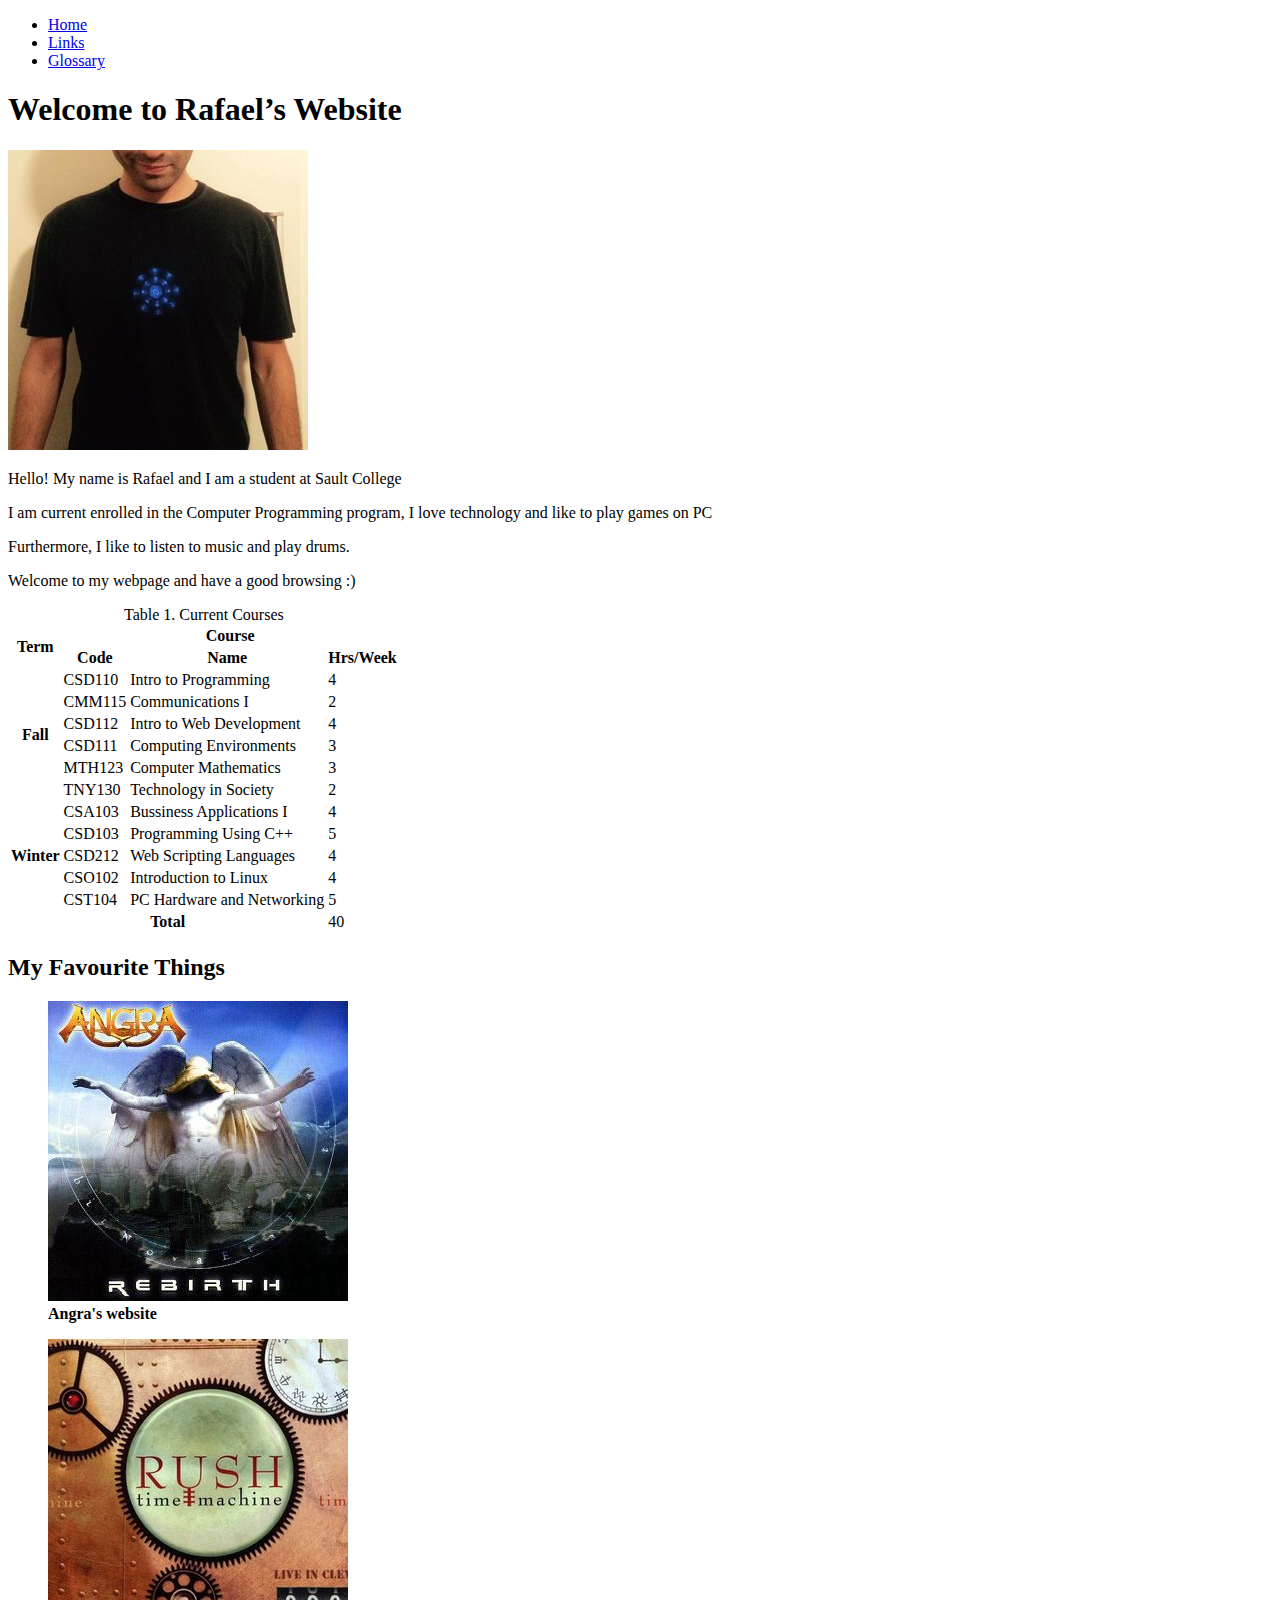
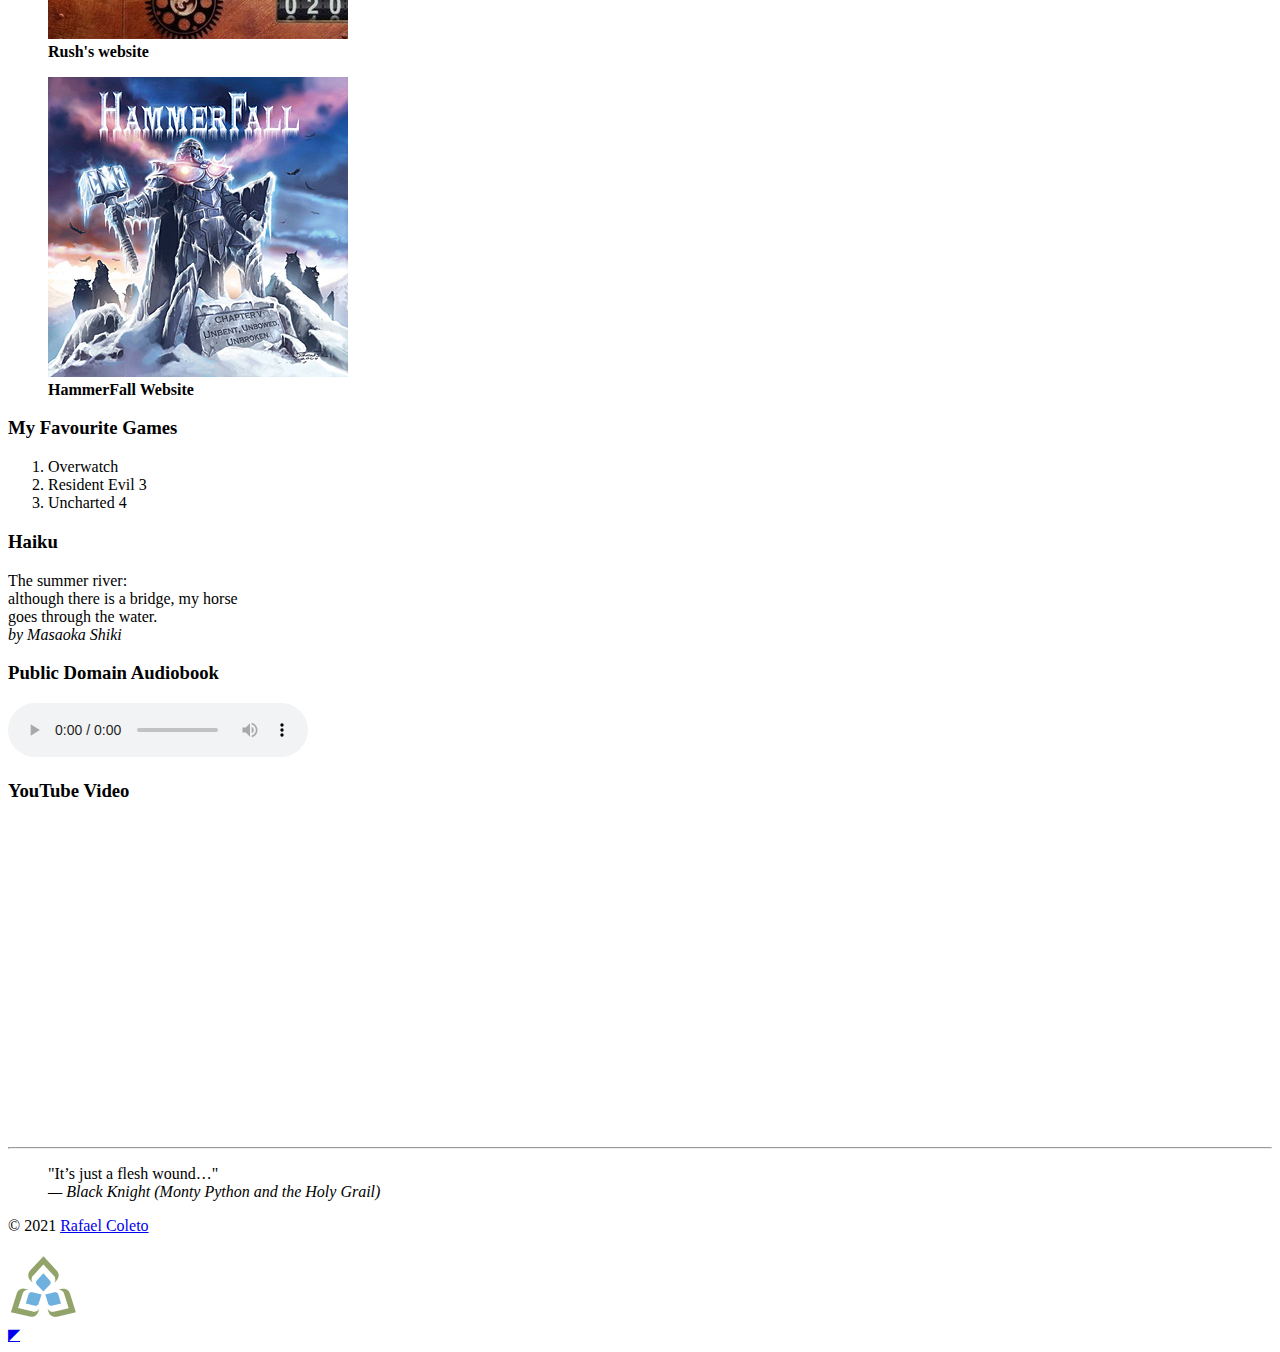
==== index.html @ 56a466df "Lab 4 notes" ====
<!DOCTYPE html>
<html lang="en">
  <head>
    <meta charset="UTF-8" />
    <meta http-equiv="X-UA-Compatible" content="IE=edge" />
    <meta name="viewport" content="width=device-width, initial-scale=1.0" />
    <meta name="author" content="Rafael Coleto" />
    <meta
      name="description"
      content="This is my website, where you can know more about me and the things that I like."
    />
    <!-- Favicon lines -->
    <link
      rel="apple-touch-icon"
      sizes="180x180"
      href="/Favicon/apple-touch-icon.png"
    />
    <link
      rel="icon"
      type="image/png"
      sizes="32x32"
      href="/Favicon/favicon-32x32.png"
    />
    <link
      rel="icon"
      type="image/png"
      sizes="16x16"
      href="/Favicon/favicon-16x16.png"
    />
    <link rel="manifest" href="/Favicon/site.webmanifest" />
    <link
      rel="mask-icon"
      href="/Favicon/safari-pinned-tab.svg"
      color="#5bbad5"
    />
    <meta name="msapplication-TileColor" content="#da532c" />
    <meta name="theme-color" content="#ffffff" />
    <!-- End of Favicon lines -->
    <title>CSD112 - Rafael Coleto</title>
    <!-- Great work! -->
  </head>
  <body>
    <div class="width-wrap">
      <header id="top">
        <nav>
          <ul>
            <li><a href="index.html">Home</a></li>
            <li><a href="links.html">Links</a></li>
            <li><a href="glossary.html">Glossary</a></li>
          </ul>
        </nav>
      </header>
      <main>
        <h1>Welcome to Rafael’s Website</h1>
        <a href="images/Me.jpg">
          <img
            src="images/me_300x300.jpg"
            alt="My profile photo thumbnail"
            sizes="(max-width: 500px) 150px, 300px"
            srcset="images/me_150x150.jpg 150w, images/me_300x300.jpg 300w"
          />
        </a>
        <p>Hello! My name is Rafael and I am a student at Sault College</p>
        <p>
          I am current enrolled in the Computer Programming program, I love
          technology and like to play games on PC
        </p>
        <p>Furthermore, I like to listen to music and play drums.</p>
        <p>Welcome to my webpage and have a good browsing :)</p>

        <table>
          <caption>
            Table 1. Current Courses
          </caption>
          <thead>
            <tr>
              <th rowspan="2" scope="col">Term</th>
              <th colspan="3" scope="colgroup">Course</th>
            </tr>
            <tr>
              <th scope="col">Code</th>
              <th scope="col">Name</th>
              <th scope="col">Hrs/Week</th>
            </tr>
          </thead>
          <tbody>
            <!-- Fall Term -->
            <tr>
              <th rowspan="6" scope="rowgroup">Fall</th>
              <td>CSD110</td>
              <td>Intro to Programming</td>
              <td>4</td>
            </tr>
            <tr>
              <td>CMM115</td>
              <td>Communications I</td>
              <td>2</td>
            </tr>
            <tr>
              <td>CSD112</td>
              <td>Intro to Web Development</td>
              <td>4</td>
            </tr>

            <tr>
              <td>CSD111</td>
              <td>Computing Environments</td>
              <td>3</td>
            </tr>
            <tr>
              <td>MTH123</td>
              <td>Computer Mathematics</td>
              <td>3</td>
            </tr>
            <tr>
              <td>TNY130</td>
              <td>Technology in Society</td>
              <td>2</td>
            </tr>

            <!-- Winter Term -->
            <tr>
              <th rowspan="5" scope="rowgroup">Winter</th>
              <td>CSA103</td>
              <td>Bussiness Applications I</td>
              <td>4</td>
            </tr>
            <tr>
              <td>CSD103</td>
              <td>Programming Using C++</td>
              <td>5</td>
            </tr>
            <tr>
              <td>CSD212</td>
              <td>Web Scripting Languages</td>
              <td>4</td>
            </tr>

            <tr>
              <td>CSO102</td>
              <td>Introduction to Linux</td>
              <td>4</td>
            </tr>
            <tr>
              <td>CST104</td>
              <td>PC Hardware and Networking</td>
              <td>5</td>
            </tr>
          </tbody>
          <tfoot>
            <tr>
              <th colspan="3" scope="row">Total</th>
              <td>40</td>
            </tr>
          </tfoot>
        </table>

        <h2>My Favourite Things</h2>
        <figure>
          <a href="http://www.angra.net/">
            <img src="images/logo.jpg" alt="Angra's website" />
          </a>
          <figcaption><strong>Angra's website</strong></figcaption>
        </figure>
        <figure>
          <a href="https://www.rush.com/">
            <img src="images/logoRush.jpg" alt="Rush's website" />
          </a>
          <figcaption><strong>Rush's website</strong></figcaption>
        </figure>
        <figure>
          <a href="https://www.hammerfall.net/">
            <img src="images/hammer.jpg" alt="HammerFall Website" />
          </a>
          <figcaption><strong>HammerFall Website</strong></figcaption>
        </figure>

        <h3>My Favourite Games</h3>
        <ol>
          <li>Overwatch</li>
          <li>Resident Evil 3</li>
          <li>Uncharted 4</li>
        </ol>
        <h3>Haiku</h3>
        <p>
          The summer river:<br />
          although there is a bridge, my horse <br />
          goes through the water.<br />
          <cite>by <span class="author">Masaoka Shiki</span></cite>
        </p>
        <h3>Public Domain Audiobook</h3>
        <audio controls>
          <source
          src=http://www.archive.org/download/mlaw010_2109_librivox/mlaw010_10_various_128kb.mp3>
          <a
            href="https://ia801403.us.archive.org/19/items/mlaw010_2109_librivox/mlaw010_10_various_128kb.mp3"
            >Download Audiobook</a
          >
        </audio>
        <h3>YouTube Video</h3>
        <iframe
          width="560"
          height="315"
          src="https://www.youtube.com/embed/HeQX2HjkcNo"
          title="YouTube video player"
          frameborder="0"
          allow="accelerometer; autoplay; clipboard-write; encrypted-media; gyroscope; picture-in-picture"
          allowfullscreen
        ></iframe>
      </main>
      <footer>
        <hr />
        <blockquote
          cite="https://inews.co.uk/light-relief/jokes/funniest-monty-python-quotes-136980"
        >
          "It’s just a flesh wound…" <br />
          <cite>
            &mdash; <span class="author">Black Knight</span> (Monty Python and
            the Holy Grail)</cite
          >
        </blockquote>
        <p>
          &copy; 2021
          <a
            href="mailto:20005704@saultcollege.ca?subject=Message%20from%20CSD112%20Website"
          >
            Rafael Coleto</a
          >
        </p>
        <picture>
          <source type="image/svg+xml" srcset="images/sc-logo.svg" />
          <img
            src="images/sc-logo.png"
            alt="Sault College logo"
            width="70"
            srcset="
              images/sc-logo.png,
              images/sc-logo@1.5x.png 1.5x,
              images/sc-logo@2x.png   2x
            "
          />
        </picture>
      </footer>

      <a href="#top" title="Back to top">◤</a>
    </div>
    <!-- Found me! -->
  </body>
</html>
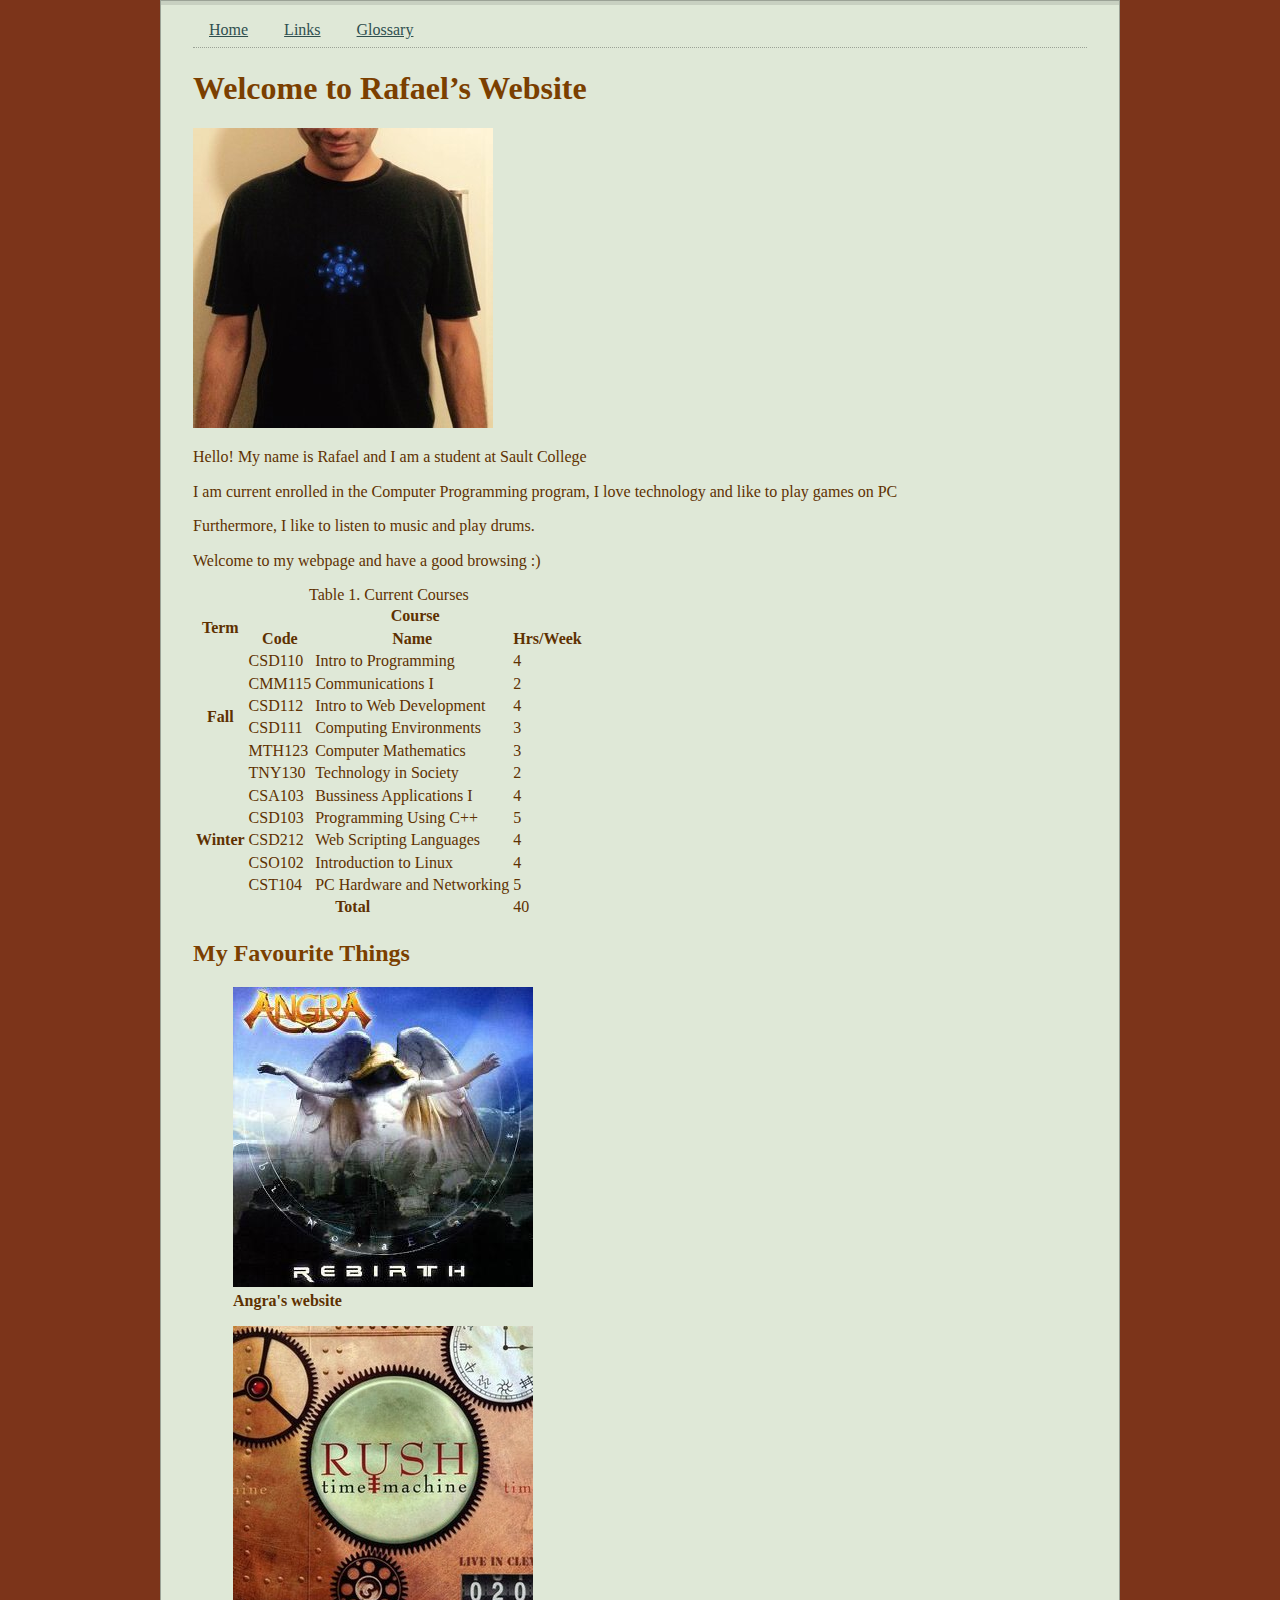
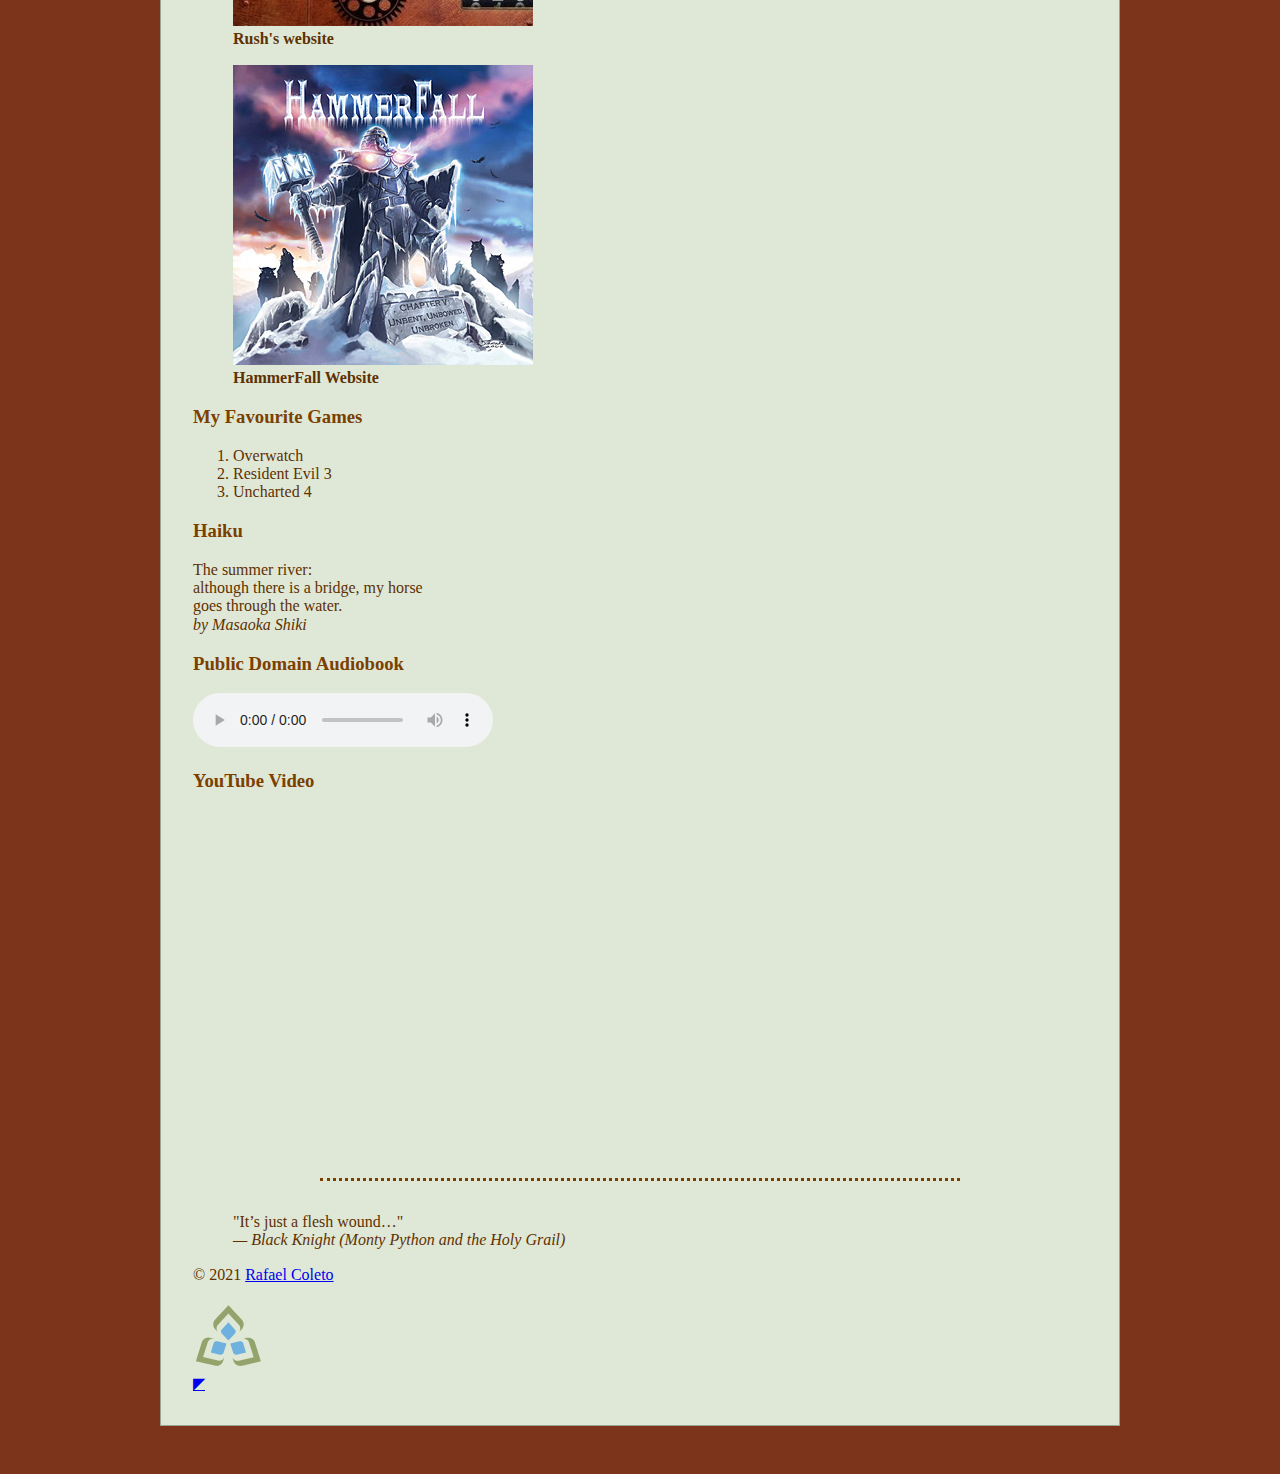
==== commit 8da06513: "Header layout Complete" ====
--- a/index.html
+++ b/index.html
@@ -9,6 +9,10 @@
       name="description"
       content="This is my website, where you can know more about me and the things that I like."
     />
+    <!-- Stylesheets -->
+    <link rel="stylesheet" href="/styles/normalize.css" />
+    <link rel="stylesheet" href="/styles/main.css" />
+
     <!-- Favicon lines -->
     <link
       rel="apple-touch-icon"
--- a/styles/main.css
+++ b/styles/main.css
@@ -0,0 +1,88 @@
+html {
+  box-sizing: border-box;
+}
+*,
+*::before,
+*::after {
+  box-sizing: inherit;
+}
+
+.width-wrap {
+  max-width: 960px;
+  margin-left: auto;
+  margin-right: auto;
+  padding-left: 2em;
+  padding-right: 2em;
+  padding-bottom: 2em;
+  border-width: 1px;
+  border-top-width: none;
+  border-style: solid;
+  border-color: rgba(000, 000, 000, 0.3);
+  margin-bottom: 3em;
+  background-color: #dfe8d7;
+}
+
+footer hr {
+  width: 50vw;
+  max-width: 890px;
+  min-width: 300px;
+  margin-top: 3em;
+  margin-bottom: 2em;
+  border: none;
+  border-bottom: 3px dotted #7b3f00;
+}
+
+dl dt::after {
+  content: ":";
+}
+
+body {
+  background-color: #7c341a;
+  color: #5e3101;
+}
+
+h1,
+h2,
+h3 {
+  color: #7b3f00;
+}
+
+main a {
+  color: #1e5128;
+}
+
+header nav a {
+  color: darkslategrey;
+  border-top: 4px solid #ff7b3f00;
+  display: inline-block;
+  padding-top: 1em;
+  padding-bottom: 0.5em;
+  margin: -4px 1em 0 1em;
+}
+
+header nav a:hover {
+  border-top-color: #7b3f00;
+}
+
+::selection {
+  background-color: lightgreen;
+}
+
+header {
+  border-top: 4px solid rgba(000, 000, 000, 0.1);
+  margin: 0 -2em;
+}
+
+header nav {
+  border-bottom: 1px dotted rgba(000, 000, 000, 0.3);
+  margin: 0 2em;
+}
+
+header nav ul {
+  margin: 0;
+  padding: 0;
+}
+
+header li {
+  display: inline;
+}
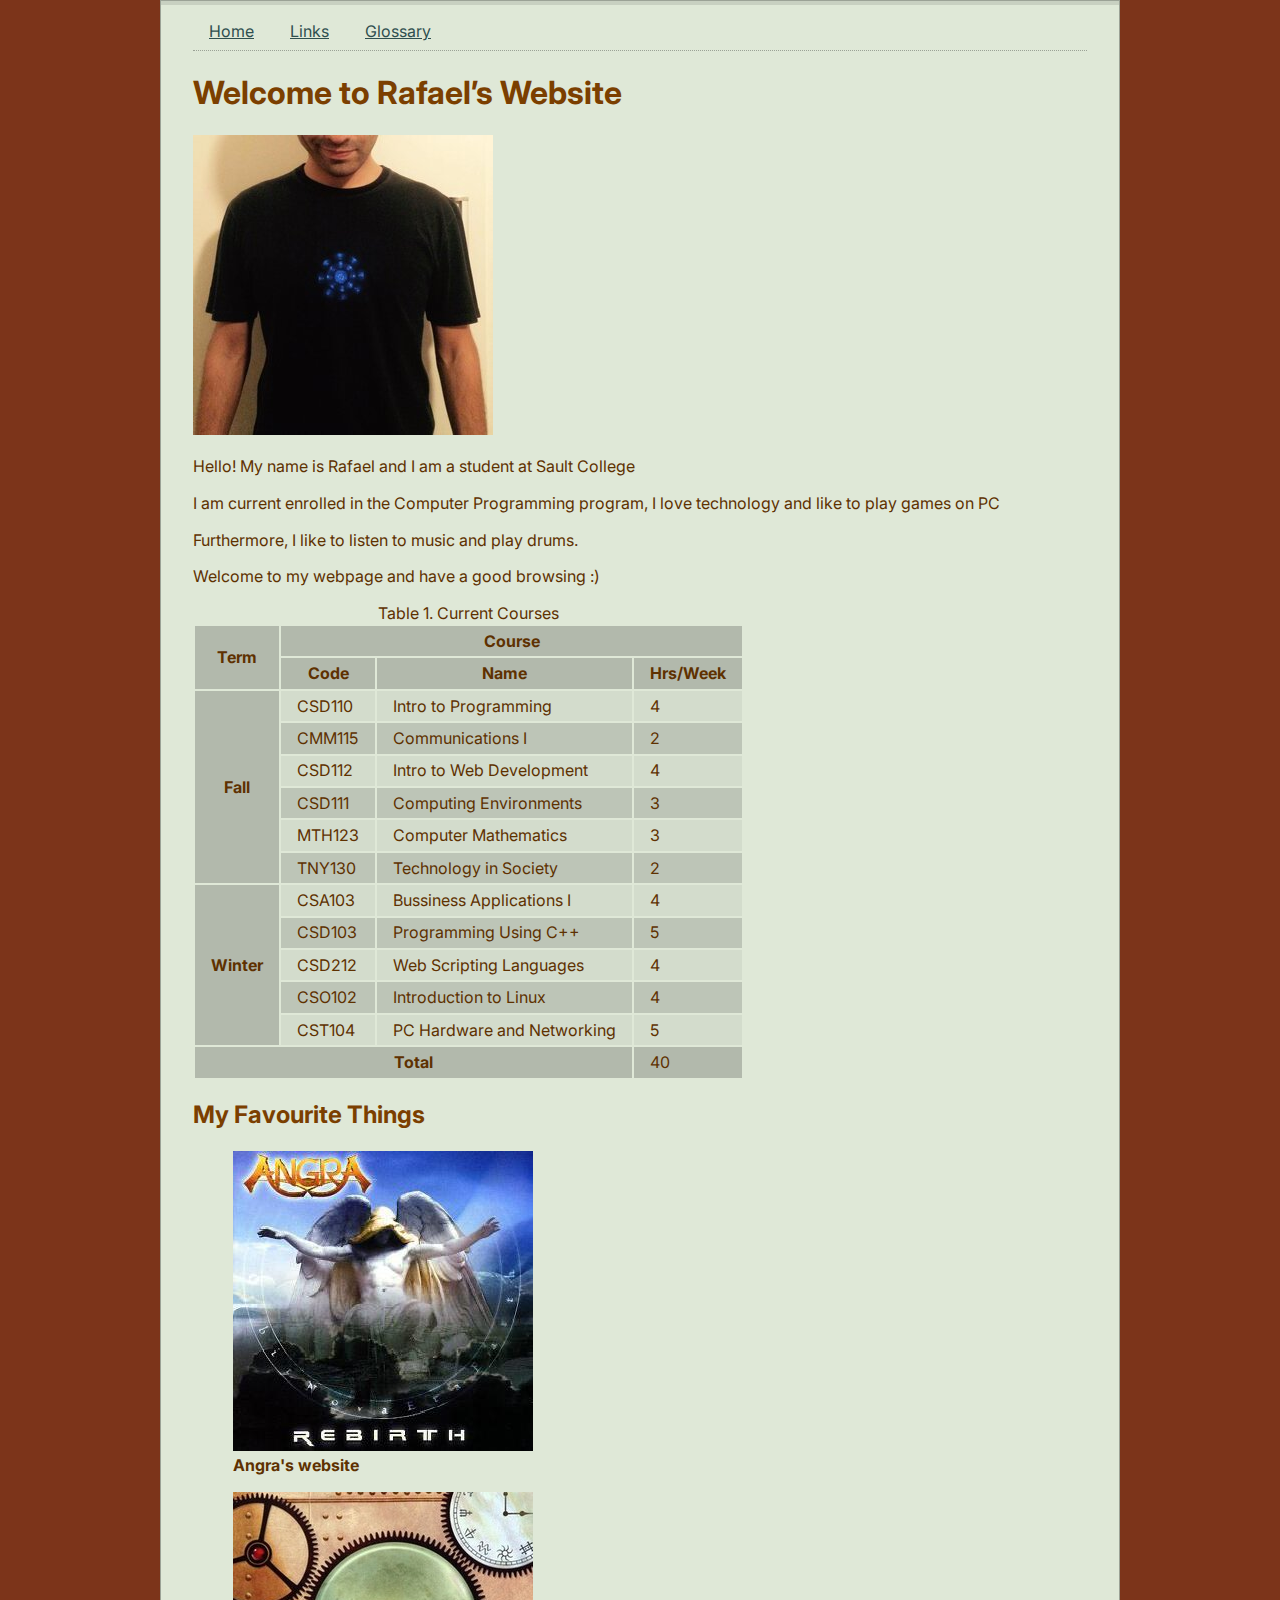
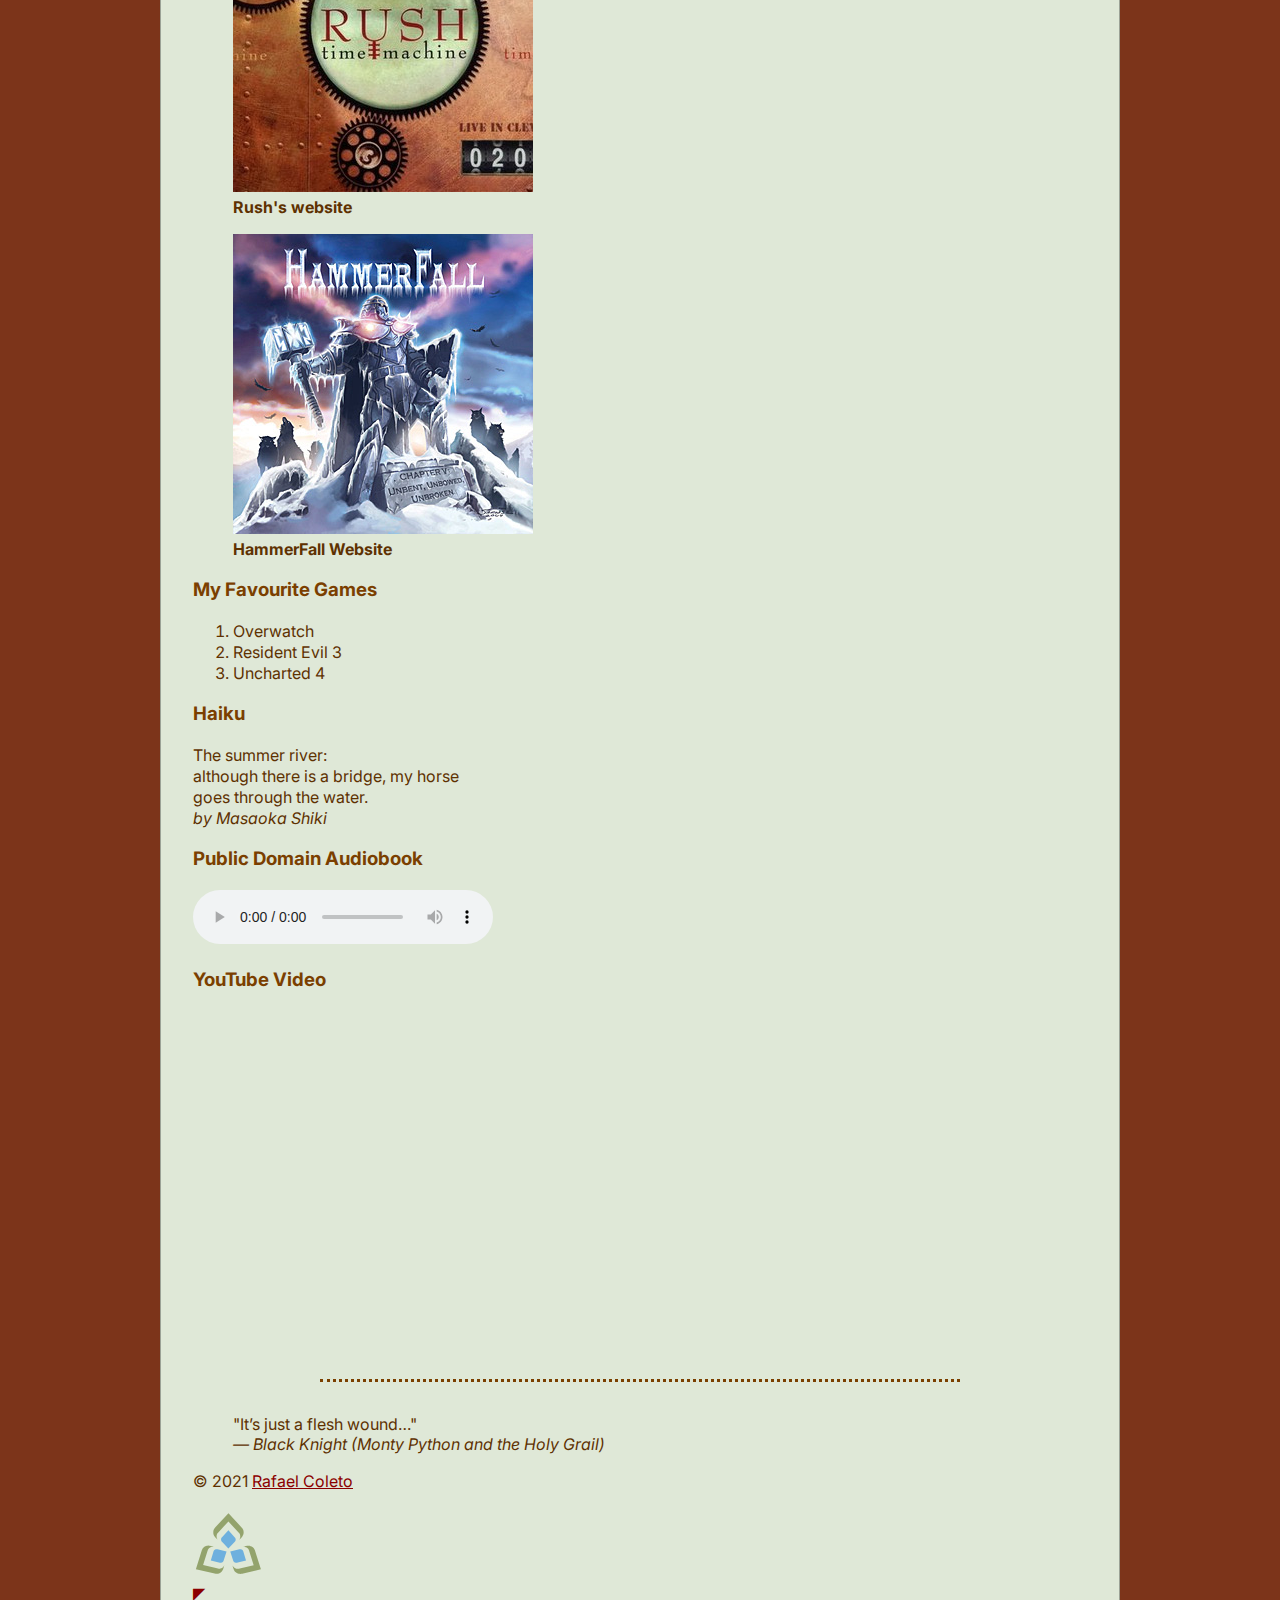
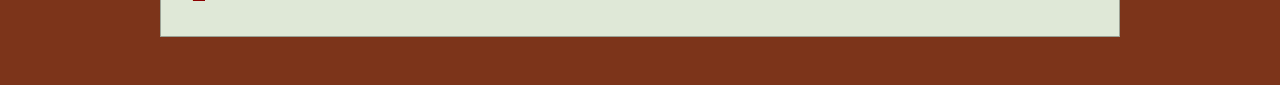
==== commit 62647496: "Included font source in the html fiiles." ====
--- a/index.html
+++ b/index.html
@@ -12,6 +12,14 @@
     <!-- Stylesheets -->
     <link rel="stylesheet" href="/styles/normalize.css" />
     <link rel="stylesheet" href="/styles/main.css" />
+
+    <!-- Font sources -->
+    <link rel="preconnect" href="https://fonts.googleapis.com" />
+    <link rel="preconnect" href="https://fonts.gstatic.com" crossorigin />
+    <link
+      href="https://fonts.googleapis.com/css2?family=Inter:wght@400;700&display=swap"
+      rel="stylesheet"
+    />
 
     <!-- Favicon lines -->
     <link
--- a/styles/main.css
+++ b/styles/main.css
@@ -39,16 +39,24 @@
 body {
   background-color: #7c341a;
   color: #5e3101;
+  font-family: 'Inter', sans-serif;
+  font-weight: 400;
+  line-height: 1.3;
 }
 
 h1,
 h2,
-h3 {
+h3,
+h4,
+h5,
+h6 {
   color: #7b3f00;
+  font-family: 'Inter', sans-serif;
+  font-weight: 700;
 }
 
-main a {
-  color: #1e5128;
+a {
+  color: darkred;
 }
 
 header nav a {
@@ -65,7 +73,7 @@
 }
 
 ::selection {
-  background-color: lightgreen;
+  background-color: lightyellow;
 }
 
 header {
@@ -86,3 +94,45 @@
 header li {
   display: inline;
 }
+
+/* Table Styling */
+
+td,
+th {
+  padding: 0.3em 1em;
+}
+/* Lab 05 Feedback - Select the cells (td) in head and foot and select every th  */
+thead td,
+tfoot td,
+th {
+  background-color: rgba(000, 000, 000, 0.2);
+}
+
+td {
+  background-color: rgba(000, 000, 000, 0.05);
+}
+
+tbody tr:nth-child(even) td {
+  background-color: rgba(000, 000, 000, 0.15);
+}
+
+/* Form Styling */
+
+label {
+  display: block;
+}
+
+fieldset label {
+  display: inline;
+}
+
+*[type="submit"] {
+  border: none;
+  padding: 1em 3em;
+  background-color: #7c341a;
+  color: #dfe8d7;
+}
+
+input:invalid {
+  background-color: rgba(255, 000, 000, 0.1);
+}
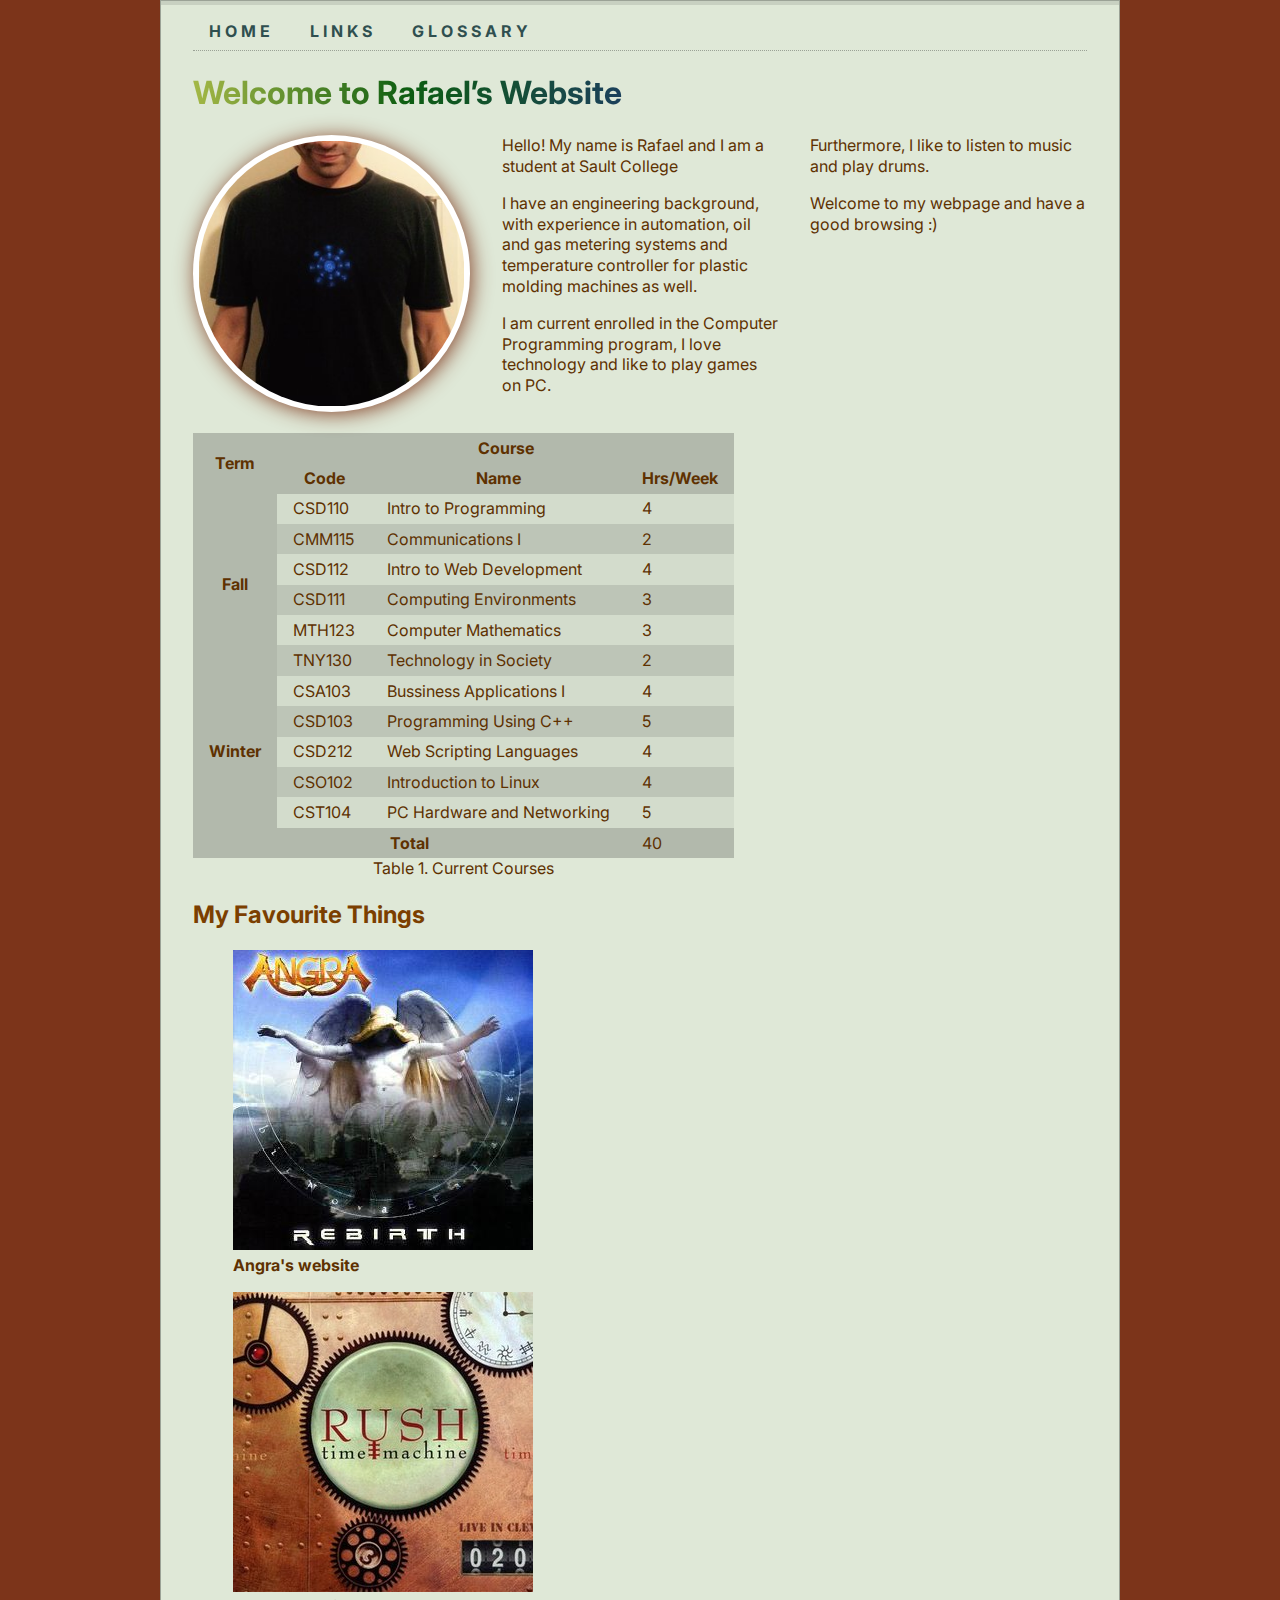
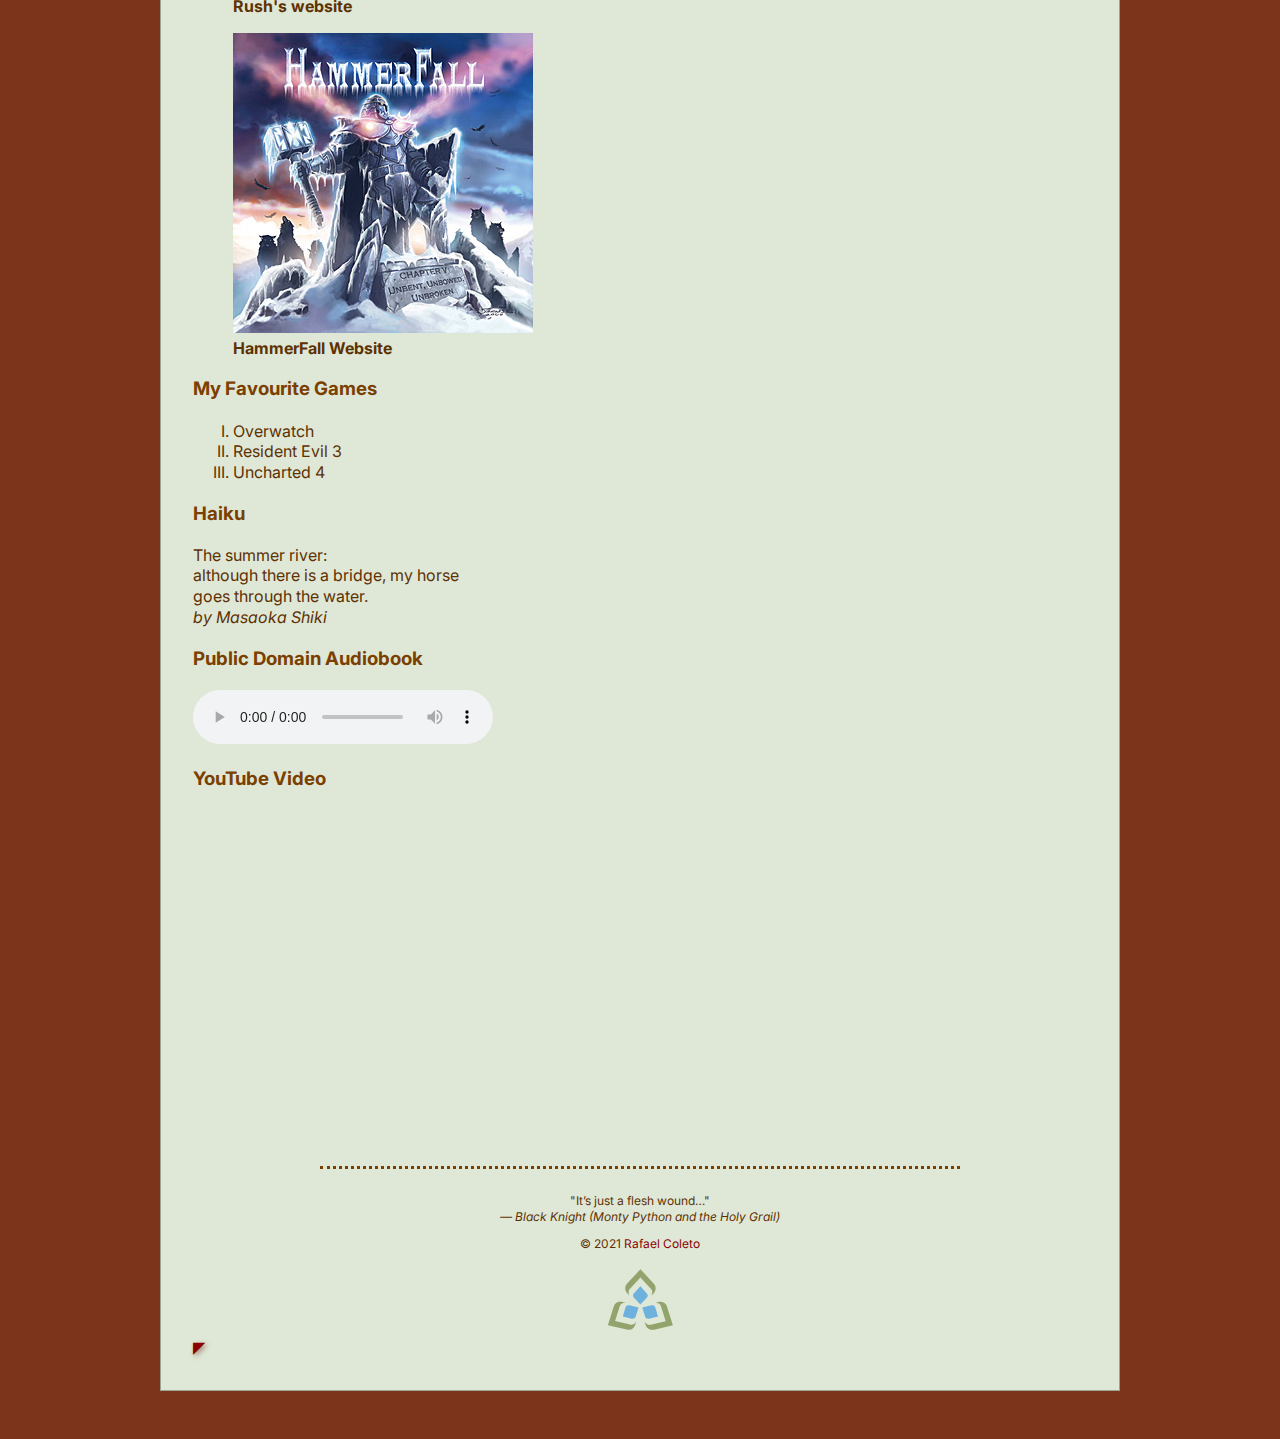
==== commit 863cd4d3: "Lab 6 _ part 5 completed" ====
--- a/index.html
+++ b/index.html
@@ -64,108 +64,115 @@
       </header>
       <main>
         <h1>Welcome to Rafael’s Website</h1>
-        <a href="images/Me.jpg">
-          <img
-            src="images/me_300x300.jpg"
-            alt="My profile photo thumbnail"
-            sizes="(max-width: 500px) 150px, 300px"
-            srcset="images/me_150x150.jpg 150w, images/me_300x300.jpg 300w"
-          />
-        </a>
-        <p>Hello! My name is Rafael and I am a student at Sault College</p>
-        <p>
-          I am current enrolled in the Computer Programming program, I love
-          technology and like to play games on PC
-        </p>
-        <p>Furthermore, I like to listen to music and play drums.</p>
-        <p>Welcome to my webpage and have a good browsing :)</p>
-
-        <table>
-          <caption>
-            Table 1. Current Courses
-          </caption>
-          <thead>
-            <tr>
-              <th rowspan="2" scope="col">Term</th>
-              <th colspan="3" scope="colgroup">Course</th>
-            </tr>
-            <tr>
-              <th scope="col">Code</th>
-              <th scope="col">Name</th>
-              <th scope="col">Hrs/Week</th>
-            </tr>
-          </thead>
-          <tbody>
-            <!-- Fall Term -->
-            <tr>
-              <th rowspan="6" scope="rowgroup">Fall</th>
-              <td>CSD110</td>
-              <td>Intro to Programming</td>
-              <td>4</td>
-            </tr>
-            <tr>
-              <td>CMM115</td>
-              <td>Communications I</td>
-              <td>2</td>
-            </tr>
-            <tr>
-              <td>CSD112</td>
-              <td>Intro to Web Development</td>
-              <td>4</td>
-            </tr>
-
-            <tr>
-              <td>CSD111</td>
-              <td>Computing Environments</td>
-              <td>3</td>
-            </tr>
-            <tr>
-              <td>MTH123</td>
-              <td>Computer Mathematics</td>
-              <td>3</td>
-            </tr>
-            <tr>
-              <td>TNY130</td>
-              <td>Technology in Society</td>
-              <td>2</td>
-            </tr>
-
-            <!-- Winter Term -->
-            <tr>
-              <th rowspan="5" scope="rowgroup">Winter</th>
-              <td>CSA103</td>
-              <td>Bussiness Applications I</td>
-              <td>4</td>
-            </tr>
-            <tr>
-              <td>CSD103</td>
-              <td>Programming Using C++</td>
-              <td>5</td>
-            </tr>
-            <tr>
-              <td>CSD212</td>
-              <td>Web Scripting Languages</td>
-              <td>4</td>
-            </tr>
-
-            <tr>
-              <td>CSO102</td>
-              <td>Introduction to Linux</td>
-              <td>4</td>
-            </tr>
-            <tr>
-              <td>CST104</td>
-              <td>PC Hardware and Networking</td>
-              <td>5</td>
-            </tr>
-          </tbody>
-          <tfoot>
-            <tr>
-              <th colspan="3" scope="row">Total</th>
-              <td>40</td>
-            </tr>
-          </tfoot>
-        </table>
+        <div class="bio">
+          <a href="images/Me.jpg">
+            <img
+              src="images/me_300x300.jpg"
+              alt="My profile photo thumbnail"
+              sizes="(max-width: 500px) 150px, 300px"
+              srcset="images/me_150x150.jpg 150w, images/me_300x300.jpg 300w"
+            />
+          </a>
+          <p>Hello! My name is Rafael and I am a student at Sault College</p>
+          <p>
+            I have an engineering background, with experience in automation, oil
+            and gas metering systems and temperature controller for plastic
+            molding machines as well.
+          </p>
+          <p>
+            I am current enrolled in the Computer Programming program, I love
+            technology and like to play games on PC.
+          </p>
+          <p>Furthermore, I like to listen to music and play drums.</p>
+          <p>Welcome to my webpage and have a good browsing :)</p>
+
+          <table>
+            <caption>
+              Table 1. Current Courses
+            </caption>
+            <thead>
+              <tr>
+                <th rowspan="2" scope="col">Term</th>
+                <th colspan="3" scope="colgroup">Course</th>
+              </tr>
+              <tr>
+                <th scope="col">Code</th>
+                <th scope="col">Name</th>
+                <th scope="col">Hrs/Week</th>
+              </tr>
+            </thead>
+            <tbody>
+              <!-- Fall Term -->
+              <tr>
+                <th rowspan="6" scope="rowgroup">Fall</th>
+                <td>CSD110</td>
+                <td>Intro to Programming</td>
+                <td>4</td>
+              </tr>
+              <tr>
+                <td>CMM115</td>
+                <td>Communications I</td>
+                <td>2</td>
+              </tr>
+              <tr>
+                <td>CSD112</td>
+                <td>Intro to Web Development</td>
+                <td>4</td>
+              </tr>
+
+              <tr>
+                <td>CSD111</td>
+                <td>Computing Environments</td>
+                <td>3</td>
+              </tr>
+              <tr>
+                <td>MTH123</td>
+                <td>Computer Mathematics</td>
+                <td>3</td>
+              </tr>
+              <tr>
+                <td>TNY130</td>
+                <td>Technology in Society</td>
+                <td>2</td>
+              </tr>
+
+              <!-- Winter Term -->
+              <tr>
+                <th rowspan="5" scope="rowgroup">Winter</th>
+                <td>CSA103</td>
+                <td>Bussiness Applications I</td>
+                <td>4</td>
+              </tr>
+              <tr>
+                <td>CSD103</td>
+                <td>Programming Using C++</td>
+                <td>5</td>
+              </tr>
+              <tr>
+                <td>CSD212</td>
+                <td>Web Scripting Languages</td>
+                <td>4</td>
+              </tr>
+
+              <tr>
+                <td>CSO102</td>
+                <td>Introduction to Linux</td>
+                <td>4</td>
+              </tr>
+              <tr>
+                <td>CST104</td>
+                <td>PC Hardware and Networking</td>
+                <td>5</td>
+              </tr>
+            </tbody>
+            <tfoot>
+              <tr>
+                <th colspan="3" scope="row">Total</th>
+                <td>40</td>
+              </tr>
+            </tfoot>
+          </table>
+        </div>
 
         <h2>My Favourite Things</h2>
         <figure>
--- a/styles/main.css
+++ b/styles/main.css
@@ -39,7 +39,7 @@
 body {
   background-color: #7c341a;
   color: #5e3101;
-  font-family: 'Inter', sans-serif;
+  font-family: "Inter", sans-serif;
   font-weight: 400;
   line-height: 1.3;
 }
@@ -51,12 +51,17 @@
 h5,
 h6 {
   color: #7b3f00;
-  font-family: 'Inter', sans-serif;
+  font-family: "Inter", sans-serif;
   font-weight: 700;
 }
 
 a {
   color: darkred;
+  text-decoration: none;
+}
+
+a:hover {
+  text-decoration: underline;
 }
 
 header nav a {
@@ -66,10 +71,14 @@
   padding-top: 1em;
   padding-bottom: 0.5em;
   margin: -4px 1em 0 1em;
+  font-weight: 700;
+  text-transform: uppercase;
+  letter-spacing: 4px;
 }
 
 header nav a:hover {
   border-top-color: #7b3f00;
+  text-decoration: none;
 }
 
 ::selection {
@@ -136,3 +145,64 @@
 input:invalid {
   background-color: rgba(255, 000, 000, 0.1);
 }
+
+ol {
+  list-style-type: upper-roman;
+}
+iframe {
+  border-top-right-radius: 2em;
+  border-bottom-left-radius: 2em;
+}
+fieldset li {
+  padding: 0;
+  list-style-type: none;
+}
+
+h1 {
+  background: rgb(164, 184, 70);
+  background: linear-gradient(
+    90deg,
+    rgba(164, 184, 70, 1) 0%,
+    rgba(13, 93, 17, 1) 24%,
+    rgba(58, 0, 251, 1) 100%
+  );
+  background-clip: text;
+  -webkit-background-clip: text;
+  color: rgba(0, 0, 0, 0);
+}
+
+div .bio {
+  column-count: 3;
+  column-gap: 2em;
+  
+}
+/* Table in div class bio styling */
+div .bio table{
+  column-span: all;
+  margin-top: 1em;
+  border-collapse: collapse;
+  caption-side: bottom;
+}
+
+img{
+  max-width: 100%;
+}
+
+div .bio img{
+  padding: 2%;
+  background-color: rgb(255, 255, 255);
+  box-shadow: 2px 2px 20px rgba(124, 52, 26, 0.9);
+  border-radius: 150px;
+}
+
+footer {
+  font-size: 75%;
+  text-align: center;
+}
+ a[href = "#top"] {
+  text-shadow: 2px 2px 5px rgba(124, 52, 26, 0.5);
+ }
+
+ a[href = "#top"]:hover {
+  text-decoration: none;
+}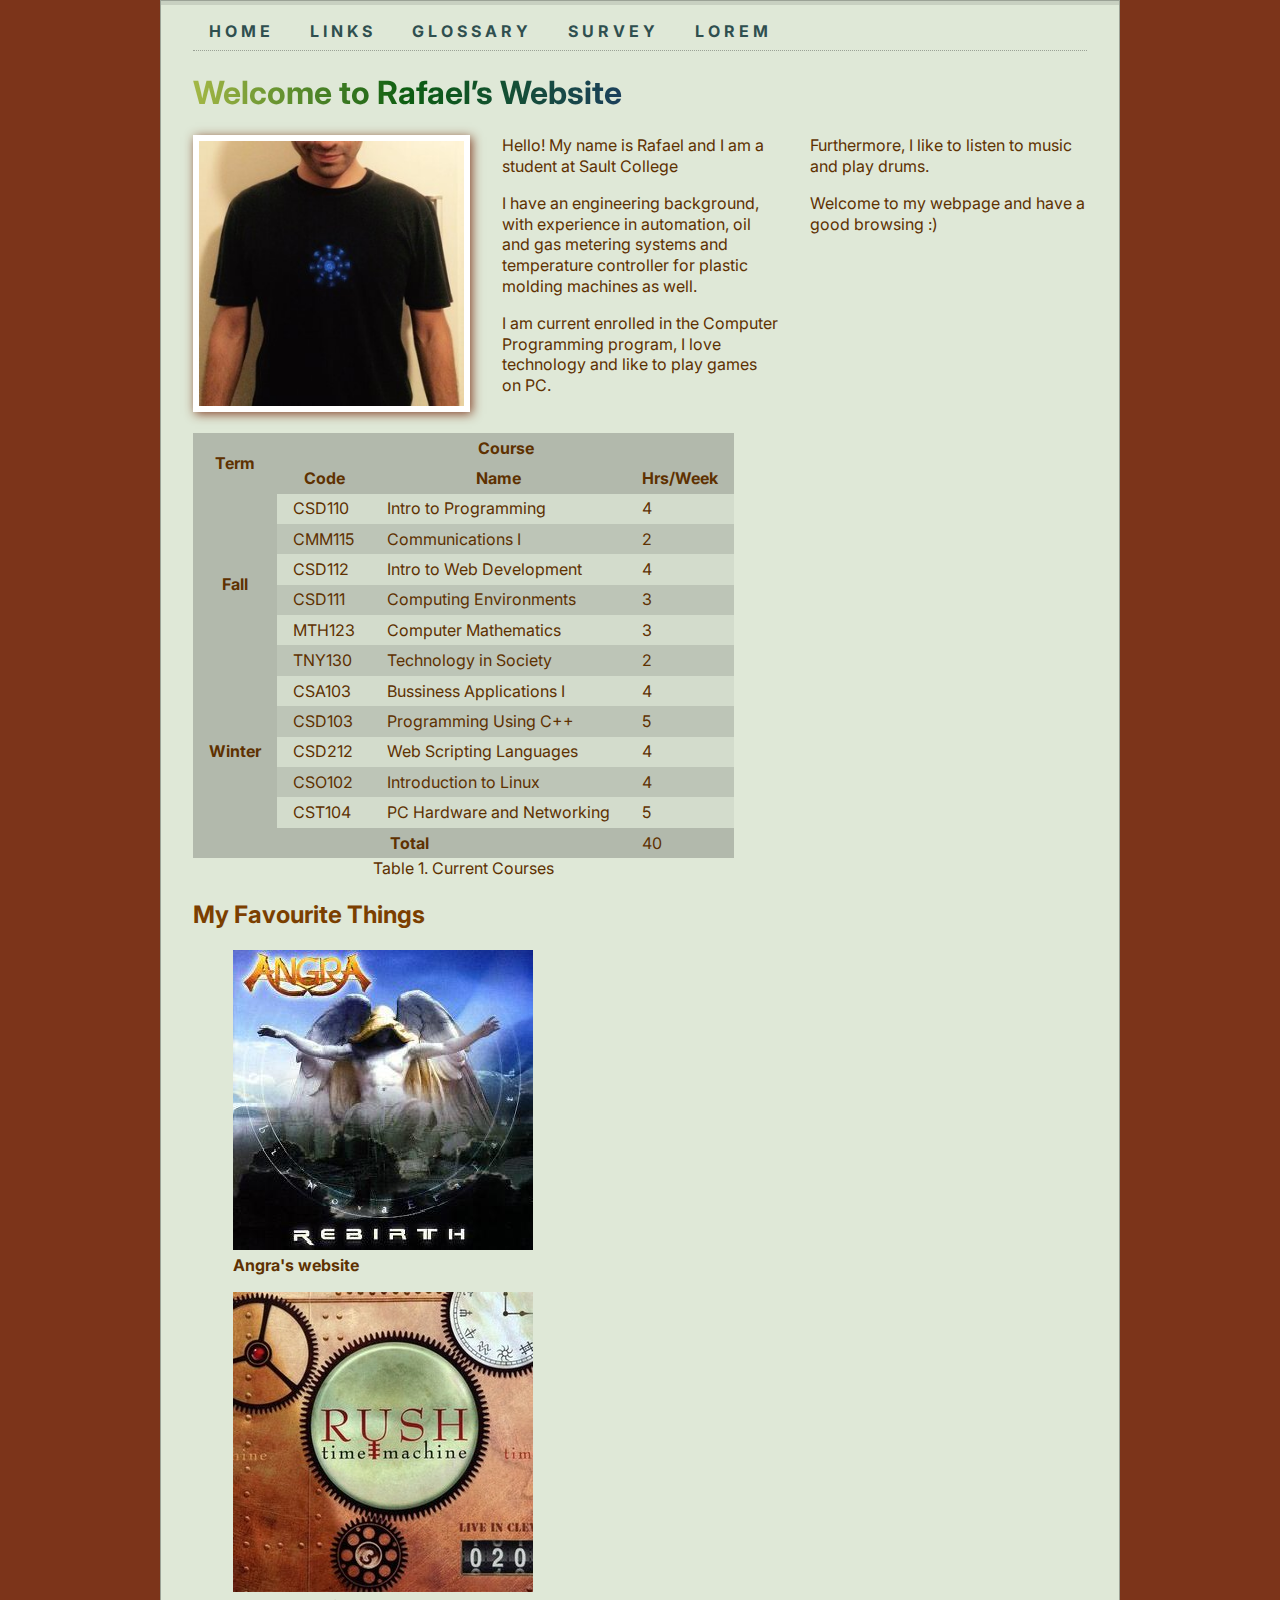
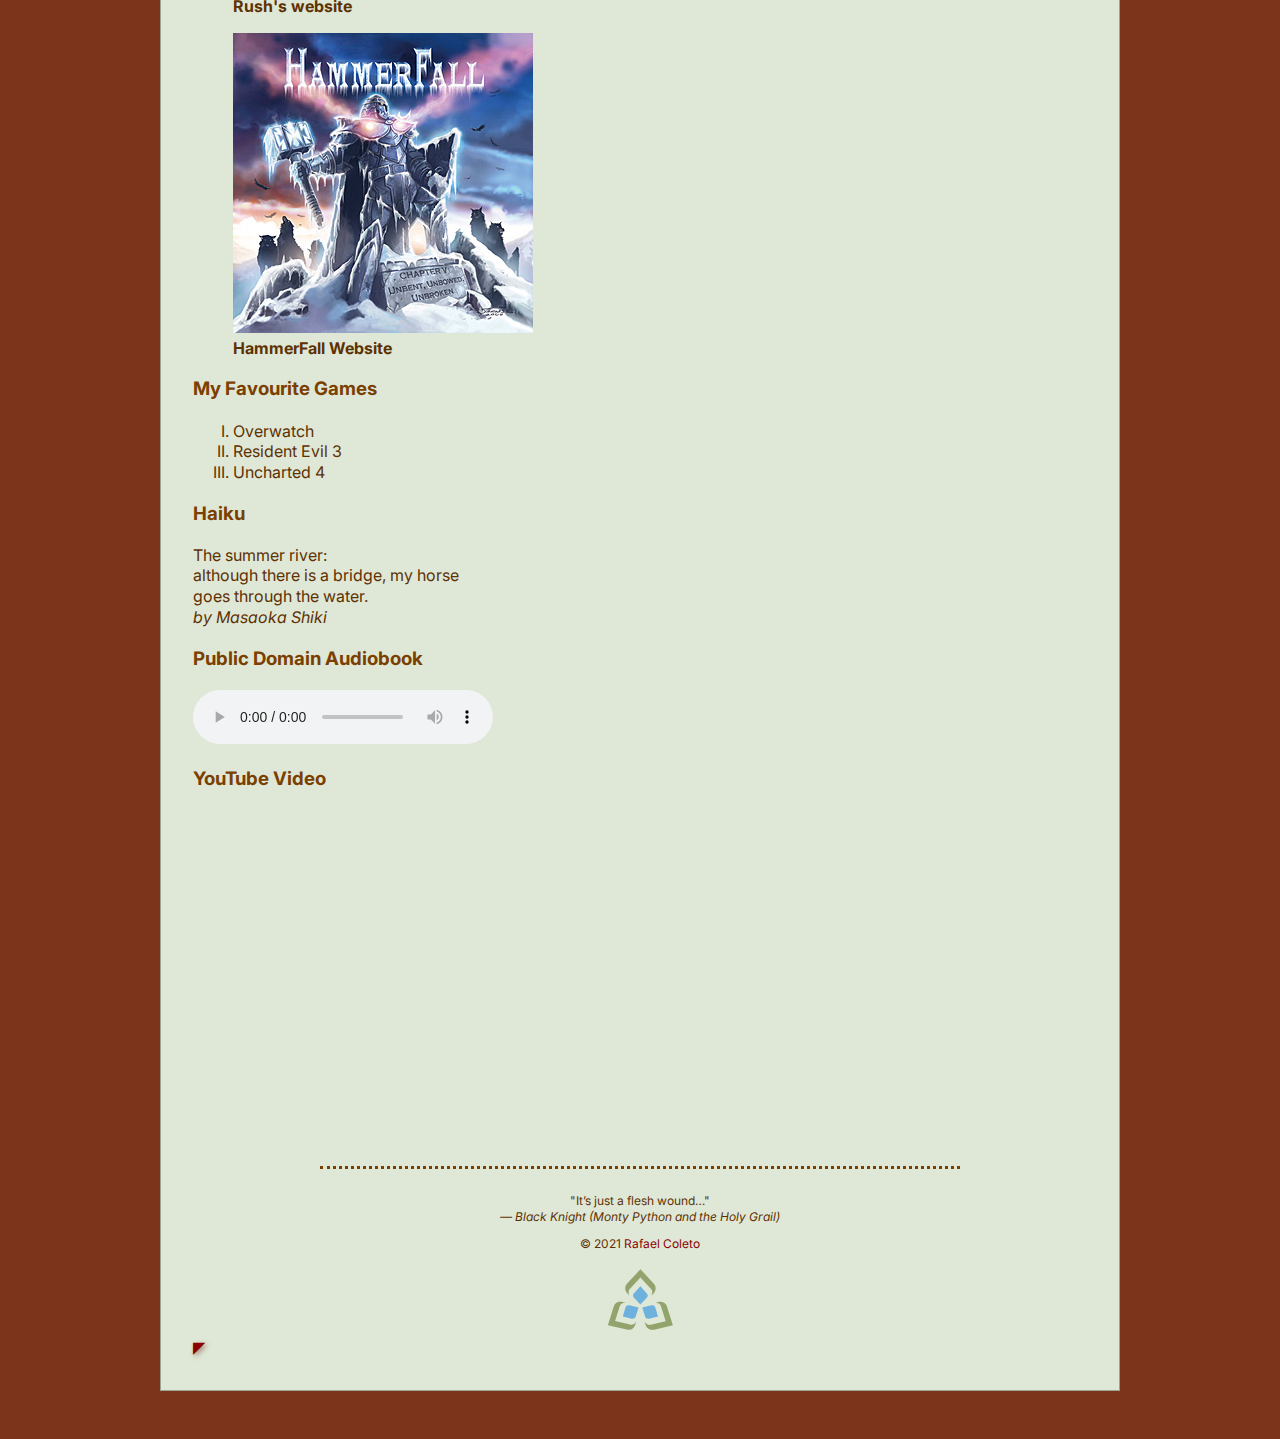
==== commit fedd19e1: "Lab6 Completed; lorem and survey page link  added" ====
--- a/index.html
+++ b/index.html
@@ -59,6 +59,8 @@
             <li><a href="index.html">Home</a></li>
             <li><a href="links.html">Links</a></li>
             <li><a href="glossary.html">Glossary</a></li>
+            <li><a href="survey.html">Survey</a></li>
+            <li><a href="lorem.html">Lorem</a></li>
           </ul>
         </nav>
       </header>
--- a/styles/main.css
+++ b/styles/main.css
@@ -174,35 +174,33 @@
 div .bio {
   column-count: 3;
   column-gap: 2em;
-  
 }
 /* Table in div class bio styling */
-div .bio table{
+div .bio table {
   column-span: all;
   margin-top: 1em;
   border-collapse: collapse;
   caption-side: bottom;
 }
 
-img{
+img {
   max-width: 100%;
 }
 
-div .bio img{
+div .bio img {
   padding: 2%;
   background-color: rgb(255, 255, 255);
-  box-shadow: 2px 2px 20px rgba(124, 52, 26, 0.9);
-  border-radius: 150px;
+  box-shadow: 2px 2px 10px rgba(124, 52, 26, 0.9);
 }
 
 footer {
   font-size: 75%;
   text-align: center;
 }
- a[href = "#top"] {
+a[href="#top"] {
   text-shadow: 2px 2px 5px rgba(124, 52, 26, 0.5);
- }
-
- a[href = "#top"]:hover {
+}
+
+a[href="#top"]:hover {
   text-decoration: none;
-}+}
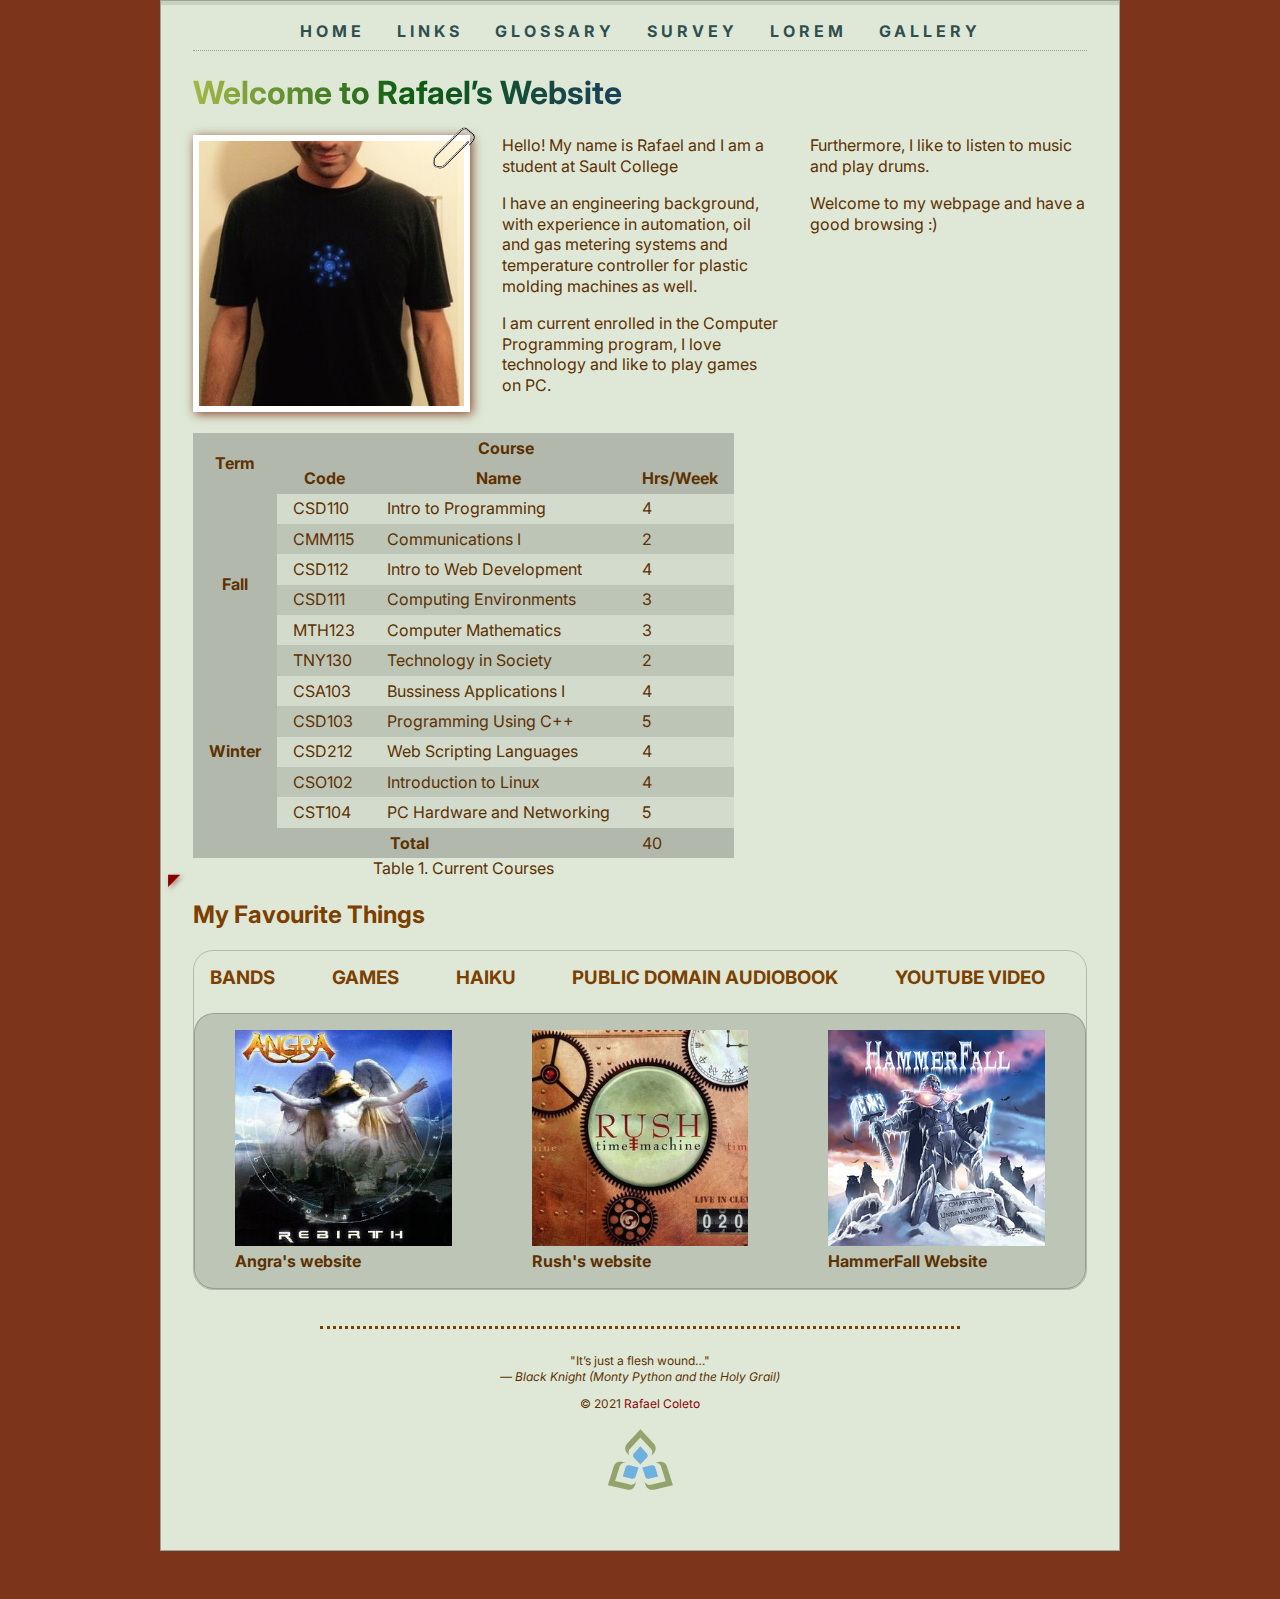
==== commit 9e8c20fe: "Lab 7 completed" ====
--- a/index.html
+++ b/index.html
@@ -61,6 +61,7 @@
             <li><a href="glossary.html">Glossary</a></li>
             <li><a href="survey.html">Survey</a></li>
             <li><a href="lorem.html">Lorem</a></li>
+            <li><a href="gallery.html">Gallery</a></li>
           </ul>
         </nav>
       </header>
@@ -73,6 +74,11 @@
               alt="My profile photo thumbnail"
               sizes="(max-width: 500px) 150px, 300px"
               srcset="images/me_150x150.jpg 150w, images/me_300x300.jpg 300w"
+            />
+            <img
+              src="images/paperclip.png"
+              alt="paperclip picture"
+              class="paperclip"
             />
           </a>
           <p>Hello! My name is Rafael and I am a student at Sault College</p>
@@ -177,57 +183,88 @@
         </div>
 
         <h2>My Favourite Things</h2>
-        <figure>
-          <a href="http://www.angra.net/">
-            <img src="images/logo.jpg" alt="Angra's website" />
-          </a>
-          <figcaption><strong>Angra's website</strong></figcaption>
-        </figure>
-        <figure>
-          <a href="https://www.rush.com/">
-            <img src="images/logoRush.jpg" alt="Rush's website" />
-          </a>
-          <figcaption><strong>Rush's website</strong></figcaption>
-        </figure>
-        <figure>
-          <a href="https://www.hammerfall.net/">
-            <img src="images/hammer.jpg" alt="HammerFall Website" />
-          </a>
-          <figcaption><strong>HammerFall Website</strong></figcaption>
-        </figure>
-
-        <h3>My Favourite Games</h3>
-        <ol>
-          <li>Overwatch</li>
-          <li>Resident Evil 3</li>
-          <li>Uncharted 4</li>
-        </ol>
-        <h3>Haiku</h3>
-        <p>
-          The summer river:<br />
-          although there is a bridge, my horse <br />
-          goes through the water.<br />
-          <cite>by <span class="author">Masaoka Shiki</span></cite>
-        </p>
-        <h3>Public Domain Audiobook</h3>
-        <audio controls>
-          <source
-          src=http://www.archive.org/download/mlaw010_2109_librivox/mlaw010_10_various_128kb.mp3>
-          <a
-            href="https://ia801403.us.archive.org/19/items/mlaw010_2109_librivox/mlaw010_10_various_128kb.mp3"
-            >Download Audiobook</a
-          >
-        </audio>
-        <h3>YouTube Video</h3>
-        <iframe
-          width="560"
-          height="315"
-          src="https://www.youtube.com/embed/HeQX2HjkcNo"
-          title="YouTube video player"
-          frameborder="0"
-          allow="accelerometer; autoplay; clipboard-write; encrypted-media; gyroscope; picture-in-picture"
-          allowfullscreen
-        ></iframe>
+
+        <div class="favourites">
+          <input type="radio" name="tab_layout" id="tab1" checked />
+          <label for="tab1">
+            <h3>Bands</h3>
+          </label>
+          <div>
+            <figure>
+              <a href="http://www.angra.net/">
+                <img src="images/logo.jpg" alt="Angra's website" />
+              </a>
+              <figcaption><strong>Angra's website</strong></figcaption>
+            </figure>
+            <figure>
+              <a href="https://www.rush.com/">
+                <img src="images/logoRush.jpg" alt="Rush's website" />
+              </a>
+              <figcaption><strong>Rush's website</strong></figcaption>
+            </figure>
+            <figure>
+              <a href="https://www.hammerfall.net/">
+                <img src="images/hammer.jpg" alt="HammerFall Website" />
+              </a>
+              <figcaption><strong>HammerFall Website</strong></figcaption>
+            </figure>
+          </div>
+
+          <input type="radio" name="tab_layout" id="tab2" />
+          <label for="tab2">
+            <h3>Games</h3>
+          </label>
+          <div>
+            <ol>
+              <li>Overwatch</li>
+              <li>Resident Evil 3</li>
+              <li>Uncharted 4</li>
+            </ol>
+          </div>
+
+          <input type="radio" name="tab_layout" id="tab3" />
+          <label for="tab3">
+            <h3>Haiku</h3>
+          </label>
+          <div>
+            <p>
+              The summer river:<br />
+              although there is a bridge, my horse <br />
+              goes through the water.<br />
+              <cite>by <span class="author">Masaoka Shiki</span></cite>
+            </p>
+          </div>
+          <input type="radio" name="tab_layout" id="tab4" />
+          <label for="tab4">
+            <h3>Public Domain Audiobook</h3>
+          </label>
+          <div>
+            <audio controls>
+              <source
+              src=http://www.archive.org/download/mlaw010_2109_librivox/mlaw010_10_various_128kb.mp3>
+              <a
+                href="https://ia801403.us.archive.org/19/items/mlaw010_2109_librivox/mlaw010_10_various_128kb.mp3"
+                >Download Audiobook</a
+              >
+            </audio>
+          </div>
+
+          <input type="radio" name="tab_layout" id="tab5" />
+          <label for="tab5">
+            <h3>YouTube Video</h3>
+          </label>
+          <div>
+            <iframe
+              width="560"
+              height="315"
+              src="https://www.youtube.com/embed/HeQX2HjkcNo"
+              title="YouTube video player"
+              frameborder="0"
+              allow="accelerometer; autoplay; clipboard-write; encrypted-media; gyroscope; picture-in-picture"
+              allowfullscreen
+            ></iframe>
+          </div>
+        </div>
       </main>
       <footer>
         <hr />
--- a/styles/main.css
+++ b/styles/main.css
@@ -100,8 +100,10 @@
   padding: 0;
 }
 
-header li {
-  display: inline;
+header ul {
+  list-style-type: none;
+  display: flex;
+  justify-content: center;
 }
 
 /* Table Styling */
@@ -153,8 +155,11 @@
   border-top-right-radius: 2em;
   border-bottom-left-radius: 2em;
 }
+fieldset ul {
+  padding: 0;
+}
+
 fieldset li {
-  padding: 0;
   list-style-type: none;
 }
 
@@ -175,7 +180,9 @@
   column-count: 3;
   column-gap: 2em;
 }
+
 /* Table in div class bio styling */
+
 div .bio table {
   column-span: all;
   margin-top: 1em;
@@ -199,8 +206,91 @@
 }
 a[href="#top"] {
   text-shadow: 2px 2px 5px rgba(124, 52, 26, 0.5);
+  margin-left: -25px;
+  position: sticky;
+  bottom: 10px;
+  display: inline-block;
 }
 
 a[href="#top"]:hover {
   text-decoration: none;
-}
+  transform: rotate(45deg);
+}
+
+.favourites label + div {
+  display: none;
+  width: 100%;
+}
+
+.favourites input:checked + label + div {
+  display: flex;
+  justify-content: center;
+  background-color: rgba(000, 000, 000, 0.15);
+  border: 1px solid rgba(000, 000, 000, 0.2);
+  border-radius: 20px;
+}
+
+.favourites input[type="radio"] {
+  display: none;
+}
+
+.favourites {
+  display: flex;
+  flex-wrap: wrap;
+  border: 1px solid rgba(000, 000, 000, 0.2);
+  border-radius: 20px;
+}
+
+.favourites label {
+  order: -1;
+  flex-grow: 1;
+  border-bottom: 4px solid #ff7b3f00;
+  margin: -4px 1em 0 1em;
+  font-weight: 700;
+  text-transform: uppercase;
+}
+
+.favourites label:hover {
+  border-bottom-color: #7b3f00;
+}
+
+/* Gallery styling */
+
+.gallery {
+  display: grid;
+  grid-template-columns: 1fr 1fr 1fr 1fr;
+  gap: 10px;
+}
+.gallery img {
+  display: block;
+  width: 100%;
+  height: 100%;
+  object-fit: cover;
+}
+
+.gallery .row-span-2 {
+  grid-row: 1 / span 2;
+}
+
+.gallery .row-span-2.col-span-2 {
+  grid-column: 2 / span 2;
+}
+
+.gallery a:hover {
+  transform: scale(1.1);
+  box-shadow: 2px 2px 6px rgba(000, 000, 000, 0.4);
+}
+
+div .bio .paperclip{
+  background-color: rgba(255, 255, 255, 0);
+  box-shadow: none ;
+  width: 20%;
+  position: absolute;
+  top: -14px ;
+  right: -11px;
+}
+
+div .bio a{
+  display: block;
+  position: relative;
+}
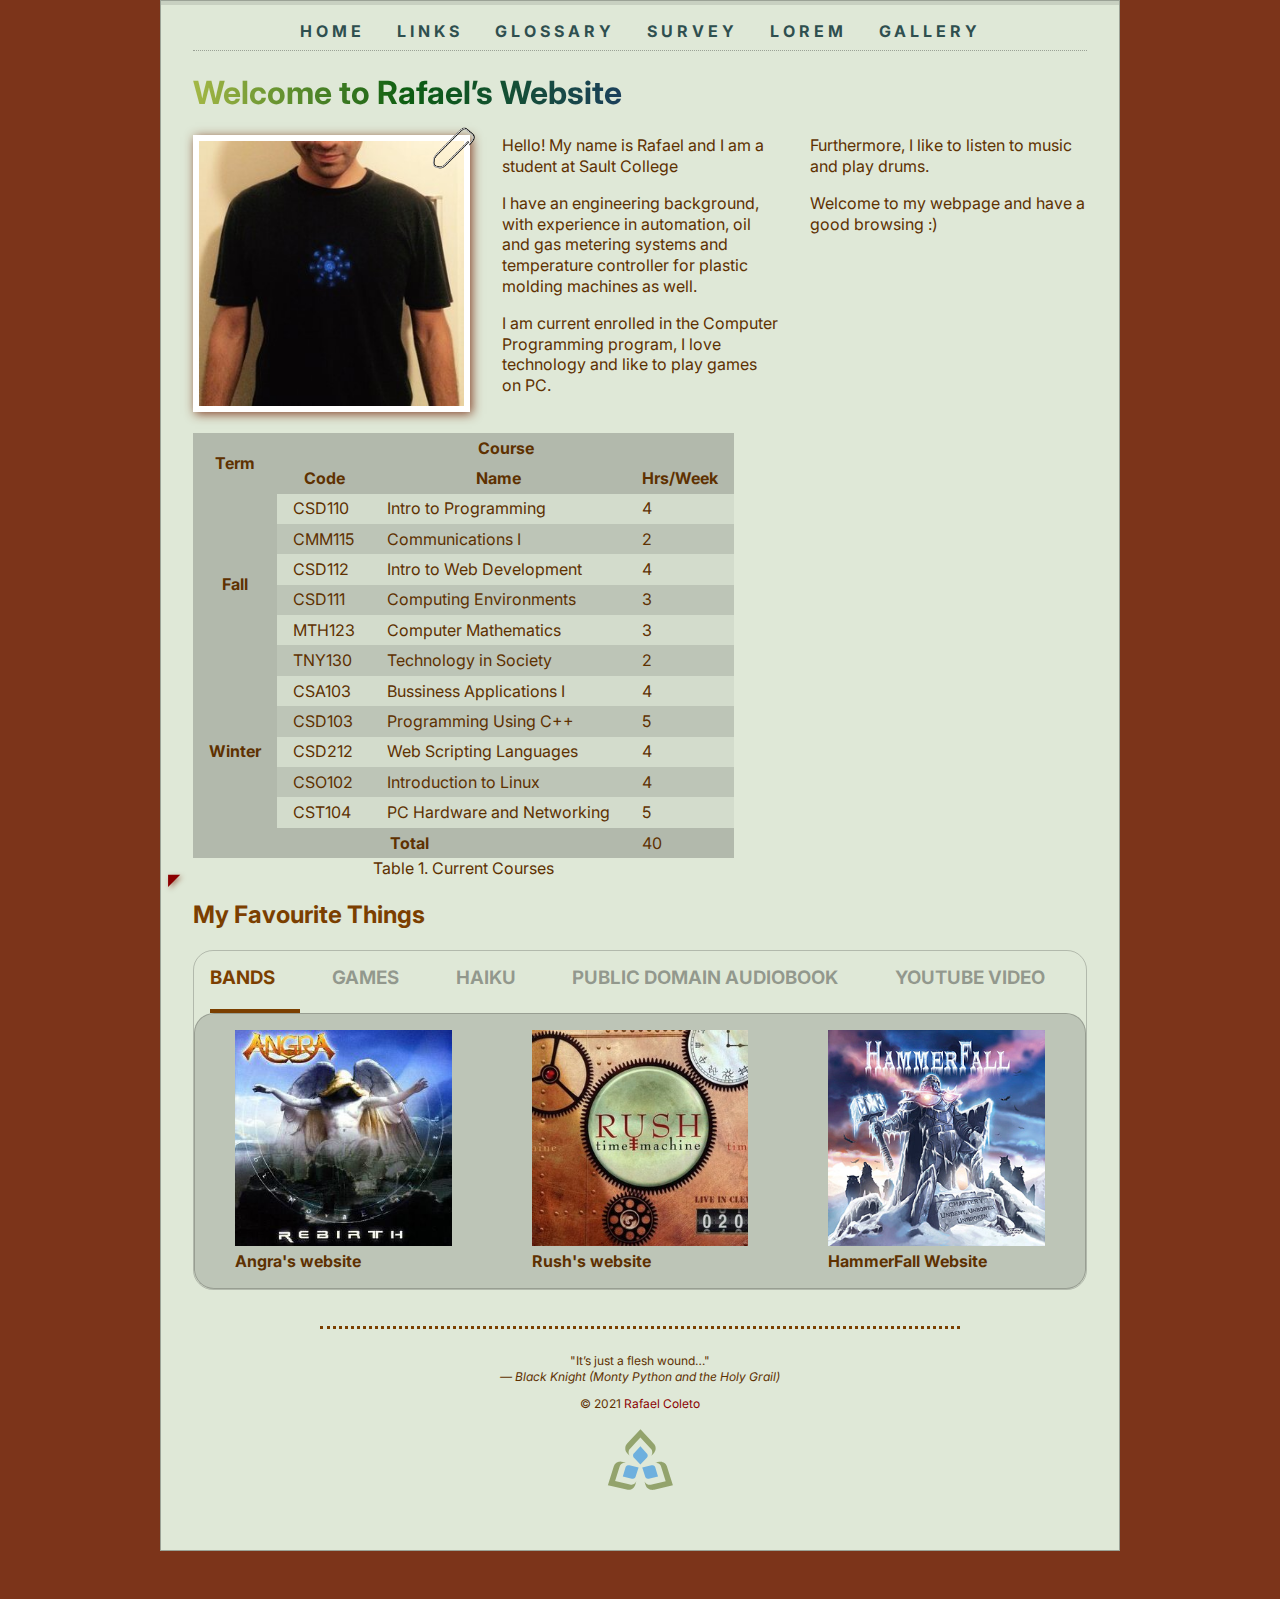
==== commit a2ad692b: "Lab8 part 1 completed" ====
--- a/index.html
+++ b/index.html
@@ -9,6 +9,7 @@
       name="description"
       content="This is my website, where you can know more about me and the things that I like."
     />
+    <meta name="viewport" content="width=device-width,initial-scale=1" />
     <!-- Stylesheets -->
     <link rel="stylesheet" href="/styles/normalize.css" />
     <link rel="stylesheet" href="/styles/main.css" />
--- a/styles/main.css
+++ b/styles/main.css
@@ -177,7 +177,7 @@
 }
 
 div .bio {
-  column-count: 3;
+  column-width: 13em;
   column-gap: 2em;
 }
 
@@ -210,12 +210,14 @@
   position: sticky;
   bottom: 10px;
   display: inline-block;
+  transition: transform 200ms;
 }
 
 a[href="#top"]:hover {
   text-decoration: none;
   transform: rotate(45deg);
 }
+/* My Favourite section tab styling */
 
 .favourites label + div {
   display: none;
@@ -248,17 +250,30 @@
   margin: -4px 1em 0 1em;
   font-weight: 700;
   text-transform: uppercase;
+  transition: transform 0.1s;
+}
+
+.favourites label > h3 {
+  color: rgba(000, 000, 000, 0.35);
 }
 
 .favourites label:hover {
   border-bottom-color: #7b3f00;
+  transform: scale(1.1);
+}
+.favourites input:checked + label > h3 {
+  color: #7b3f00;
+  border-bottom-color: #7b3f00;
+}
+.favourites input:checked + label {
+  border-bottom-color: #7b3f00;
 }
 
 /* Gallery styling */
 
 .gallery {
   display: grid;
-  grid-template-columns: 1fr 1fr 1fr 1fr;
+  grid-template-columns: repeat(auto-fill, minmax(180px, 1fr));
   gap: 10px;
 }
 .gallery img {
@@ -269,28 +284,40 @@
 }
 
 .gallery .row-span-2 {
-  grid-row: 1 / span 2;
-}
-
-.gallery .row-span-2.col-span-2 {
-  grid-column: 2 / span 2;
+  grid-row: span 2;
+}
+
+.gallery .col-span-2 {
+  grid-column: span 2;
+}
+
+@media screen and (max-width: 450px) {
+  .gallery .col-span-2 {
+    grid-column: span 1;
+  }
+}
+
+.gallery a{
+transition: transform 200ms;
+
 }
 
 .gallery a:hover {
   transform: scale(1.1);
   box-shadow: 2px 2px 6px rgba(000, 000, 000, 0.4);
 }
-
-div .bio .paperclip{
+/* End of Gallery styling */
+
+div .bio .paperclip {
   background-color: rgba(255, 255, 255, 0);
-  box-shadow: none ;
+  box-shadow: none;
   width: 20%;
   position: absolute;
-  top: -14px ;
+  top: -14px;
   right: -11px;
 }
 
-div .bio a{
-  display: block;
+div .bio a {
+  display: inline-block;
   position: relative;
 }
